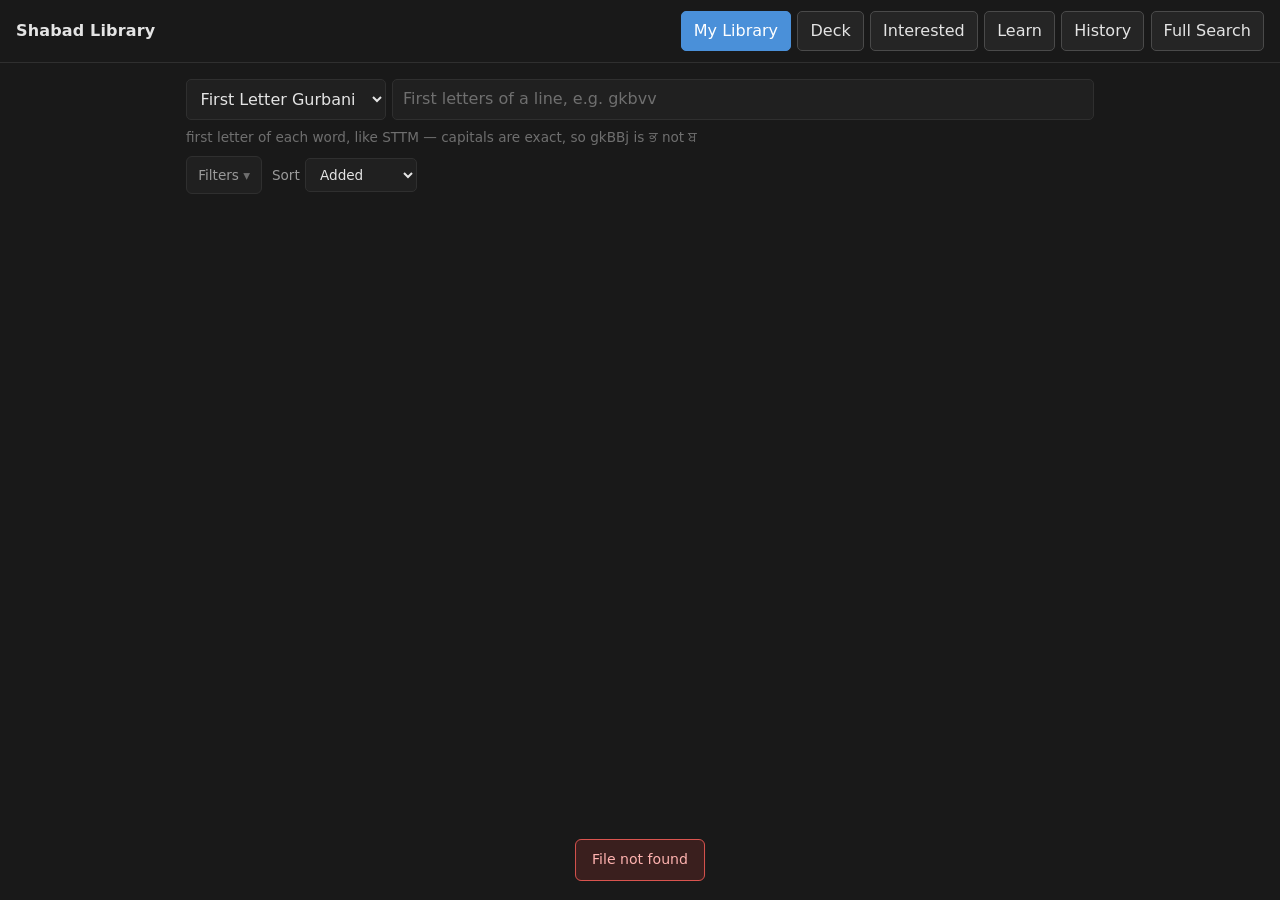
==== static/index.html @ 29b731ce "Initial commit: shabad library, bench tooling, model comparison A personal shabad repertoire manager" ====
<!doctype html>
<html lang="en">
<head>
<meta charset="utf-8">
<meta name="viewport" content="width=device-width, initial-scale=1">
<title>Shabad Library</title>
<link rel="stylesheet" href="/static/style.css">
</head>
<body>

<header>
  <h1>Shabad Library</h1>
  <button id="nav-toggle" class="nav-toggle" aria-label="Menu" aria-expanded="false">&#9776;</button>
  <nav id="nav">
    <button id="nav-list" class="active">My Library</button>
    <button id="nav-deck">Deck</button>
    <button id="nav-saved">Interested <span id="saved-count" class="badge"></span></button>
    <button id="nav-learn">Learn <span id="learn-due" class="badge"></span></button>
    <button id="nav-history">History</button>
    <button id="nav-add">Full Search</button>
  </nav>
</header>

<!-- ============ LIBRARY ============ -->
<section id="view-list">
  <div class="filters">
    <div class="search-row">
      <select id="f-mode" aria-label="search type">
        <option value="firstletter" selected>First Letter Gurbani</option>
        <option value="text">English Translation</option>
      </select>
      <input id="f-q" type="search" placeholder="First letters of a line, e.g. gkbvv">
    </div>
    <span class="muted" id="mode-hint">first letter of each word, like STTM &mdash; capitals are exact, so gkBBj is ਭ not ਬ</span>

    <div class="toolbar">
      <details class="filter-panel" id="lib-filter-wrap">
        <summary>Filters<span id="lib-filter-count" class="fcount"></span></summary>
        <div class="filter-pop">
          <div id="filter-groups"></div>
          <button id="f-clear" class="secondary">Clear all filters</button>
        </div>
      </details>
      <label class="sort-label">Sort
        <select id="f-sort">
          <option value="id">Added</option>
          <option value="line">First letter</option>
          <option value="ang">Ang</option>
          <option value="raag">Raag</option>
          <option value="writer">Writer</option>
          <option value="status">Status</option>
          <option value="rarity">Rarity</option>
        </select>
      </label>
      <span id="count"></span>
    </div>
  </div>
  <div id="list"></div>
</section>

<!-- ============ DETAIL ============ -->
<section id="view-detail" hidden>
  <!-- sticky: stays reachable however far down the shabad you scroll -->
  <div class="detail-bar">
    <button id="back-to-list" class="secondary">&larr; Back</button>
    <div class="detail-actions">
      <button id="d-heart" class="heart" title="Add to Interested">&#9825;</button>
      <button id="d-learn" class="secondary" title="Memorize this shabad">Learn</button>
      <a id="d-sttm" class="linkbtn" target="_blank" rel="noopener"
         title="Open on SikhiToTheMax">STTM &#8599;</a>
      <button id="d-edit">Edit</button>
    </div>
  </div>
  <div id="detail"></div>
</section>

<!-- ============ EDIT DIALOG ============ -->
<dialog id="edit-dialog">
  <div class="dialog-head">
    <h2>My details</h2>
    <button id="e-close" class="secondary" aria-label="Close">&times;</button>
  </div>
  <div id="edit-body"></div>
  <div class="dialog-foot">
    <button id="e-delete" class="danger">Delete shabad</button>
    <span class="spacer"></span>
    <button id="e-cancel" class="secondary">Cancel</button>
    <button id="e-save">Save changes</button>
  </div>
</dialog>

<!-- ============ SWIPE DECK ============ -->
<section id="view-deck" hidden>
  <details class="deck-filters" id="deck-filter-wrap">
    <summary>Filters <span id="deck-filter-count" class="muted"></span></summary>
    <div id="deck-filter-groups"></div>
    <button id="deck-filter-clear" class="secondary">Clear deck filters</button>
  </details>
  <div class="deck-head">
    <span class="muted" id="deck-status"></span>
    <label class="toggle" title="Include shabads already in Interested">
      <input type="checkbox" id="deck-include"> <span>Include Interested</span>
    </label>
    <button id="deck-reshuffle" class="secondary">Reshuffle</button>
  </div>
  <div id="deck"></div>
  <div class="deck-controls">
    <button id="deck-undo" class="secondary undo" title="Undo last swipe (Ctrl+Z)">&#8630;</button>
    <button id="deck-pass" class="swipe-btn pass" title="Pass (left arrow)">&times;</button>
    <button id="deck-open" class="secondary">Open</button>
    <button id="deck-keep" class="swipe-btn keep" title="Interested (right arrow)">&hearts;</button>
  </div>
  <p class="muted deck-hint">Drag a card, use the buttons, or press &larr; / &rarr; &mdash; Ctrl+Z undoes</p>
</section>

<!-- ============ INTERESTED ============ -->
<section id="view-saved" hidden>
  <div class="row" style="justify-content:space-between">
    <h2 id="saved-head">Interested</h2>
    <button id="saved-clear" class="danger">Clear folder</button>
  </div>
  <div id="saved-list"></div>
</section>

<!-- ============ LEARN ============ -->
<section id="view-learn" hidden>
  <div class="learn-head">
    <div>
      <h2 id="learn-title">Memorizing</h2>
      <span class="muted" id="learn-sub"></span>
    </div>
    <button id="learn-start">Start practice</button>
  </div>
  <div id="learn-list"></div>
</section>

<!-- ============ PRACTICE ============ -->
<section id="view-practice" hidden>
  <div class="practice-bar">
    <button id="practice-quit" class="secondary">&larr; Done</button>
    <div class="practice-meta">
      <span id="practice-progress" class="muted"></span>
      <span id="practice-timer" class="muted"></span>
    </div>
  </div>
  <div id="practice"></div>
</section>

<!-- ============ HISTORY ============ -->
<section id="view-history" hidden>
  <div class="row" style="justify-content:space-between">
    <h2 id="history-head">Recently opened</h2>
    <button id="history-clear" class="secondary">Clear history</button>
  </div>
  <div id="history-list"></div>
</section>

<!-- ============ ADD ============ -->
<section id="view-add" hidden>
  <h2>Add a shabad</h2>
  <div class="filters">
    <div class="search-row">
      <select id="s-mode" aria-label="search type">
        <option value="firstletter" selected>First Letter Gurbani</option>
        <option value="fullword">Full Word Gurbani</option>
      </select>
      <input id="s-q" type="search" placeholder="Type first letters, e.g. gkbvv" autocomplete="off">
    </div>
    <div class="row">
      <label>Source
        <select id="s-source">
          <option value="">All</option>
          <option value="G">Sri Guru Granth Sahib Ji</option>
          <option value="D">Dasam Bani</option>
          <option value="B">Bhai Gurdas Ji Vaaran</option>
          <option value="N">Bhai Nand Lal Ji</option>
          <option value="R">Panthic sources</option>
        </select>
      </label>
      <span id="s-count"></span>
    </div>
  </div>
  <div id="results"></div>
  <div id="preview"></div>
</section>

<div id="toast" hidden></div>

<script src="/static/app.js"></script>
</body>
</html>
---- static/style.css ----
/* Dark, Notion-ish. Function over flair -- looks are still a later problem. */

:root {
  --bg:        #191919;
  --surface:   #202020;
  --surface-2: #252525;
  --border:    #2f2f2f;
  --border-hi: #4a4a4a;
  --text:      #e4e4e4;
  --text-dim:  #9a9a9a;
  --text-faint:#6f6f6f;
  --accent:    #4a90d9;
  --danger:    #d9544f;

  /* tag palette, matching the Notion table */
  --gray-bg:   #373737; --gray-fg:   #a5a5a5;
  --green-bg:  #24352c; --green-fg:  #6fbf8a;
  --blue-bg:   #1f3a4d; --blue-fg:   #6cb2e0;
  --orange-bg: #3a2c22; --orange-fg: #d9a06b;
  --dim-bg:    #2a2a2a; --dim-fg:    #6f6f6f;
}

* { box-sizing: border-box; }

body {
  margin: 0; padding: 0 0 4rem;
  font: 16px/1.55 system-ui, -apple-system, "Segoe UI", sans-serif;
  color: var(--text); background: var(--bg);
}

header {
  position: sticky; top: 0; z-index: 10;
  display: flex; flex-wrap: wrap; gap: .5rem;
  align-items: center; justify-content: space-between;
  padding: .7rem 1rem;
  background: var(--bg); border-bottom: 1px solid var(--border);
}
h1 { font-size: 1rem; margin: 0; font-weight: 600; letter-spacing: .01em; }
h2 { font-size: .95rem; margin: 0 0 .5rem; color: var(--text-dim); font-weight: 600; }

nav { display: flex; gap: .4rem; }

/* Nav collapses to a menu rather than wrapping onto a second row, which was
   doubling the header height on a phone and eating the top of every view. */
.nav-toggle {
  display: none; position: relative;
  font-size: 1.15rem; line-height: 1; padding: .35rem .6rem;
}
/* practice waiting, visible without opening the menu */
.nav-toggle.has-due::after {
  content: ""; position: absolute; top: .18rem; right: .18rem;
  width: .5rem; height: .5rem; border-radius: 50%;
  background: var(--accent); border: 1px solid var(--bg);
}

@media (max-width: 700px) {
  header { flex-wrap: nowrap; }
  .nav-toggle { display: block; }
  nav {
    display: none; position: absolute; top: 100%; right: .6rem; z-index: 20;
    flex-direction: column; align-items: stretch; gap: .25rem;
    min-width: 12rem; padding: .4rem;
    border: 1px solid var(--border-hi); border-radius: 8px;
    background: var(--surface-2); box-shadow: 0 8px 24px rgba(0,0,0,.5);
  }
  nav.open { display: flex; }
  nav button { text-align: left; border-color: transparent; background: transparent; }
  nav button.active { background: var(--accent); }
}

button {
  font: inherit; padding: .4rem .75rem; cursor: pointer;
  border: 1px solid var(--border-hi); border-radius: 5px;
  background: var(--surface-2); color: var(--text);
}
button:hover { border-color: #6a6a6a; }
button.active { background: var(--accent); border-color: var(--accent); color: #fff; }
button.secondary { background: transparent; color: var(--text-dim); }
button.danger { background: transparent; border-color: var(--danger); color: var(--danger); }
button.danger:hover { background: var(--danger); color: #fff; }
button:disabled { opacity: .45; cursor: default; }

section { padding: 1rem; max-width: 940px; margin: 0 auto; }

input, select, textarea {
  font: inherit; padding: .45rem .6rem;
  border: 1px solid var(--border); border-radius: 5px;
  background: var(--surface); color: var(--text);
}
input:focus, select:focus, textarea:focus {
  outline: none; border-color: var(--accent);
}
input[type=search] { width: 100%; }
textarea { width: 100%; min-height: 3.5rem; resize: vertical; }
.field select { width: 100%; max-width: 18rem; }
label { color: var(--text-dim); }

.filters { display: flex; flex-direction: column; gap: .55rem; margin-bottom: 1rem; }

/* search type and the box itself read as one control */
.search-row { display: flex; gap: .4rem; align-items: stretch; }
.search-row select { flex: 0 0 auto; width: 12.5rem; }
.search-row input[type=search] { flex: 1 1 auto; min-width: 0; }
@media (max-width: 560px) {
  .search-row { flex-direction: column; }
  .search-row select { width: 100%; }
}
#mode-hint { margin-top: -.15rem; }
.row { display: flex; flex-wrap: wrap; gap: .55rem; align-items: center; }

/* Filters, sort and count on one tidy line instead of chips sprayed across the
   page. The chips only exist while the panel is open. */
.toolbar { position: relative; display: flex; flex-wrap: wrap; gap: .6rem; align-items: center; }
.toolbar .sort-label { display: flex; gap: .35rem; align-items: center; font-size: .85rem; }
.toolbar #count { margin-left: auto; color: var(--text-faint); font-size: .85rem; }

.filter-panel {
  position: relative;
  border: 1px solid var(--border); border-radius: 6px; background: var(--surface);
}
.filter-panel > summary {
  cursor: pointer; list-style: none; user-select: none;
  padding: .45rem .7rem; font-size: .85rem; color: var(--text-dim);
}
.filter-panel > summary::-webkit-details-marker { display: none; }
.filter-panel > summary::after { content: " ▾"; color: var(--text-faint); }
.filter-panel[open] > summary::after { content: " ▴"; }
.filter-panel > summary:hover { color: var(--text); }
.fcount:not(:empty) {
  display: inline-block; min-width: 1.1rem; margin-left: .4rem; padding: 0 .3rem;
  font-size: .7rem; text-align: center; border-radius: 8px;
  background: var(--accent); color: #fff;
}
/* The chips float over the list instead of shoving it down, so opening the
   filters doesn't move every card you were looking at. */
.filter-pop {
  position: absolute; top: calc(100% + .35rem); left: 0; z-index: 15;
  display: flex; flex-direction: column; gap: .7rem;
  min-width: min(28rem, calc(100vw - 2rem)); padding: .8rem;
  border: 1px solid var(--border-hi); border-radius: 8px;
  background: var(--surface-2); box-shadow: 0 10px 28px rgba(0,0,0,.5);
}
.filter-pop #filter-groups { display: flex; flex-direction: column; gap: .5rem; }
.filter-pop #f-clear { align-self: flex-start; }

/* filter chips */
.chips { display: flex; flex-wrap: wrap; gap: .3rem; align-items: center; }
.chips b {
  font-weight: 500; font-size: .72rem; min-width: 3.4rem;
  color: var(--text-faint); text-transform: uppercase; letter-spacing: .04em;
}
.chip {
  padding: .18rem .6rem; font-size: .8rem; cursor: pointer;
  border: 1px solid var(--border); border-radius: 4px;
  background: var(--surface); color: var(--text-dim);
}
.chip:hover { border-color: var(--border-hi); color: var(--text); }
.chip.on { background: var(--accent); border-color: var(--accent); color: #fff; }

/* coloured value tags, like the Notion table */
.tag {
  display: inline-block; padding: .1rem .45rem; margin: 0 .15rem .15rem 0;
  font-size: .78rem; border-radius: 3px; white-space: nowrap;
}
.t-gray   { background: var(--gray-bg);   color: var(--gray-fg); }
.t-green  { background: var(--green-bg);  color: var(--green-fg); }
.t-blue   { background: var(--blue-bg);   color: var(--blue-fg); }
.t-orange { background: var(--orange-bg); color: var(--orange-fg); }
.t-dim    { background: var(--dim-bg);    color: var(--dim-fg); font-style: italic; }

/* list -- two columns on a wide screen so cards stay short, stacked on a phone */
.card {
  display: flex; gap: 1rem; align-items: flex-start;
  padding: .55rem .8rem; margin-bottom: .4rem; cursor: pointer;
  border: 1px solid var(--border); border-radius: 7px; background: var(--surface);
}
.card:hover { border-color: var(--border-hi); background: var(--surface-2); }
.card-main { flex: 1 1 auto; min-width: 0; }        /* min-width:0 lets long lines wrap */

/* Sized from the real data: tag rows are p95 367px, meta p95 297px. At 24rem
   only ~3% of tag rows wrap, versus 19% at 20rem. The card is as tall as its
   tallest column, so a side column that wraps is what makes cards grow. */
.card-side { flex: 0 0 auto; width: 24rem; text-align: right; }

.gurmukhi { font-size: 1.15rem; line-height: 1.6; color: var(--text); }
.card .en { font-size: .84rem; color: var(--text-dim); line-height: 1.35; }
.card .en:empty { display: none; }

/* Every card exactly the same height: one line each, cut with an ellipsis
   rather than wrapping. A wrapped line would make that one card twice as tall
   and break the rhythm of the list. Full text is a click away in the detail
   view, which never truncates. */
.card .gurmukhi,
.card .en,
.card .in-shabad-line {
  white-space: nowrap; overflow: hidden; text-overflow: ellipsis;
}
.meta { font-size: .75rem; color: var(--text-faint); }
.meta span { margin-left: .5rem; white-space: nowrap; }
.card-side .meta { margin-top: .25rem; }
.card-side .tag { margin: 0 0 .15rem .22rem; }
.tags-row { margin-top: .35rem; }

/* Below the point where two columns still fit, go back to one. 24rem of side
   plus a readable Gurmukhi line needs roughly 860px. */
@media (max-width: 860px) {
  .card { display: block; }
  .card-side { width: auto; text-align: left; margin-top: .4rem; }
  .card-side .tag { margin: 0 .22rem .15rem 0; }
  .meta span { margin: 0 .5rem 0 0; }
}

@media (max-width: 780px) {
  /* stats are noise on a phone -- the line, its meaning and the tags are what matter */
  .card-side .meta { display: none; }
}

/* the shabad a matched line belongs to */
.in-shabad {
  margin-top: .5rem; padding-left: .65rem;
  border-left: 2px solid var(--border-hi);
  color: var(--text-dim); font-size: .95rem;
}
.in-shabad .no {
  display: block; font-size: .7rem; color: var(--text-faint);
  text-transform: uppercase; letter-spacing: .04em;
}

/* search highlight -- the point is seeing the hit at a glance */
mark {
  background: #4a3620; color: #ffce7a;
  padding: 0 .12em; border-radius: 2px;
}

/* ---------- detail ---------- */

/* sticky so Back stays reachable however far down a 63-line shabad you scroll */
.detail-bar {
  position: sticky; top: var(--header-h, 3.4rem); z-index: 9;
  display: flex; gap: .5rem; align-items: center; justify-content: space-between;
  margin: -1rem -1rem .8rem; padding: .55rem 1rem;
  background: var(--bg); border-bottom: 1px solid var(--border);
}
/* One row of controls that read as a set: same height, same radius, same gap.
   Previously the heart was a bare glyph and the index badge sat between the
   buttons, so nothing lined up and status looked like a broken button. */
.detail-actions { display: flex; gap: .4rem; align-items: center; }
.detail-bar button,
.detail-bar .linkbtn {
  display: inline-flex; align-items: center; justify-content: center;
  height: 2.25rem; padding: 0 .8rem; font-size: .88rem;
  border-radius: 6px; white-space: nowrap;
}
.linkbtn {
  text-decoration: none;
  border: 1px solid var(--border-hi); background: var(--surface-2); color: var(--text-dim);
}
.linkbtn:hover { color: var(--text); border-color: #6a6a6a; }
.linkbtn[hidden] { display: none; }

/* the heart matches the other controls instead of floating as a bare glyph */
.detail-bar .heart {
  width: 2.25rem; padding: 0; font-size: 1.15rem;
  border-color: var(--border-hi); background: var(--surface-2);
}
.detail-bar .heart.on { color: var(--green-fg); border-color: var(--green-fg); }
#d-edit { border-color: var(--accent); background: var(--accent); color: #fff; }
#d-edit:hover { background: #5a9de3; border-color: #5a9de3; }

@media (max-width: 560px) {
  .detail-bar { padding: .5rem .7rem; margin: -1rem -1rem .8rem; }
  .detail-actions { gap: .3rem; }
  .detail-bar button, .detail-bar .linkbtn { height: 2.1rem; padding: 0 .55rem; font-size: .82rem; }
  .detail-bar .heart { width: 2.1rem; }
  #back-to-list { font-size: 0; padding: 0 .6rem; }        /* arrow only */
  #back-to-list::before { content: "←"; font-size: 1rem; }
}

.hero-notes {
  margin-top: .6rem; padding: .5rem .7rem;
  border-left: 2px solid var(--border-hi); border-radius: 4px;
  background: var(--surface-2); color: var(--text-dim); font-size: .9rem;
  white-space: pre-wrap;
}
.all-lines { margin-top: 1rem; }

/* ---------- edit dialog ---------- */

#edit-dialog {
  width: min(46rem, calc(100vw - 2rem)); max-height: 85vh; padding: 0;
  border: 1px solid var(--border-hi); border-radius: 12px;
  background: var(--surface); color: var(--text);
  box-shadow: 0 18px 50px rgba(0,0,0,.6);
}
#edit-dialog::backdrop { background: rgba(0,0,0,.62); backdrop-filter: blur(2px); }
.dialog-head {
  position: sticky; top: 0;
  display: flex; align-items: center; justify-content: space-between;
  padding: .8rem 1rem; background: var(--surface);
  border-bottom: 1px solid var(--border);
}
.dialog-head h2 { margin: 0; }
#edit-body { padding: 1rem; overflow-y: auto; max-height: calc(85vh - 8rem); }
.dialog-foot {
  position: sticky; bottom: 0;
  display: flex; flex-wrap: wrap; gap: .6rem; align-items: center;
  padding: .8rem 1rem; background: var(--surface);
  border-top: 1px solid var(--border);
}
.dialog-foot .spacer { flex: 1 1 auto; }

.line { padding: .65rem 0; border-bottom: 1px solid var(--border); }
.line.mine {
  background: #1e2a33; border-left: 3px solid var(--accent);
  padding-left: .65rem; border-radius: 4px;
}
.line .en { font-size: .87rem; color: var(--text-dim); }
.line .pa { font-size: .87rem; color: var(--text-faint); }
.line .no {
  font-size: .7rem; color: var(--text-faint);
  text-transform: uppercase; letter-spacing: .04em;
}

/* the line this shabad is known by, given the room it deserves */
.hero {
  padding: .9rem 1rem; margin-bottom: .4rem;
  border: 1px solid var(--border); border-radius: 8px; background: var(--surface);
}
.gurmukhi.big { font-size: 1.85rem; line-height: 1.55; }
.hero-en { font-size: 1rem; color: var(--text-dim); margin-top: .3rem; }
.hero-pa { font-size: .92rem; color: var(--text-faint); margin-top: .2rem; }
.hero .tags-row { margin-top: .7rem; }
.hero .meta { margin-top: .45rem; }
.hero .meta span { margin: 0 .7rem 0 0; }

/* two columns on a wide screen -- the form was one narrow stack in a wide page */
.form-grid {
  display: grid; gap: 0 1.4rem;
  grid-template-columns: repeat(2, minmax(0, 1fr));
  align-items: start;
}
.form-grid .wide { grid-column: 1 / -1; }
@media (max-width: 720px) {
  .form-grid { grid-template-columns: 1fr; }
}

.field { margin-bottom: .8rem; }
/* direct child only -- otherwise this also uppercases the chip labels inside,
   which turned "Not chosen" into "NOT CHOSEN" */
.field > label {
  display: block; font-size: .72rem; font-weight: 500; margin-bottom: .25rem;
  color: var(--text-faint); text-transform: uppercase; letter-spacing: .04em;
}

/* collapsed by default -- the lines are reference, not the main event */
.lines-toggle { margin-top: 1.4rem; border-top: 1px solid var(--border); }
.lines-toggle > summary {
  cursor: pointer; padding: .7rem 0; list-style: none;
  font-size: .85rem; color: var(--text-dim); user-select: none;
}
.lines-toggle > summary::-webkit-details-marker { display: none; }
.lines-toggle > summary::before { content: "▸ "; color: var(--text-faint); }
.lines-toggle[open] > summary::before { content: "▾ "; }
.lines-toggle > summary:hover { color: var(--text); }

/* destructive action kept away from Save */
.danger-zone {
  display: flex; flex-wrap: wrap; gap: .6rem; align-items: center;
  margin-top: 1.6rem; padding-top: .9rem; border-top: 1px solid var(--border);
}
.danger-zone .muted { flex: 1 1 14rem; }

.result {
  padding: .65rem; margin-bottom: .4rem; cursor: pointer;
  border: 1px solid var(--border); border-radius: 6px; background: var(--surface);
}
.result:hover { border-color: var(--border-hi); background: var(--surface-2); }
.result.have { opacity: .5; }

#toast {
  position: fixed; left: 50%; bottom: 1.2rem; transform: translateX(-50%);
  padding: .55rem 1rem; border-radius: 6px; z-index: 50;
  background: #2f2f2f; color: var(--text); font-size: .88rem;
  border: 1px solid var(--border-hi);
}
#toast.error { background: #3a1f1e; border-color: var(--danger); color: #ffb3b0; }

/* ---------- swipe deck ---------- */

.deck-filters {
  flex: 0 0 auto;
  margin-bottom: .8rem; padding: .55rem .8rem;
  border: 1px solid var(--border); border-radius: 7px; background: var(--surface);
}
.deck-filters > summary {
  cursor: pointer; list-style: none; user-select: none;
  font-size: .85rem; color: var(--text-dim);
}
.deck-filters > summary::-webkit-details-marker { display: none; }
.deck-filters > summary::before { content: "▸ "; color: var(--text-faint); }
.deck-filters[open] > summary::before { content: "▾ "; }
.deck-filters > summary:hover { color: var(--text); }
.deck-filters #deck-filter-groups {
  display: flex; flex-direction: column; gap: .5rem; margin: .7rem 0;
}

.deck-head {
  flex: 0 0 auto;
  display: flex; gap: .8rem; align-items: center; justify-content: space-between;
  margin-bottom: .6rem;
}
.deck-head #deck-status { margin-right: auto; }

.toggle {
  display: inline-flex; align-items: center; gap: .35rem;
  font-size: .82rem; color: var(--text-dim); cursor: pointer; user-select: none;
}
.toggle input { accent-color: var(--accent); margin: 0; }
@media (max-width: 560px) { .toggle span { display: none; } }

/* Fixed height so the controls below don't jump as cards of different lengths
   come up. The stack is absolutely positioned inside it. */
/* The deck fills the window: no page scrolling, the card takes what's left over
   after the filters and the buttons. --header-h is measured in JS rather than
   hardcoded, because the nav wraps to a second row on a narrow screen and any
   fixed guess would be wrong on one of the two. */
body.deck-view { padding-bottom: 0; overflow: hidden; }

#view-deck:not([hidden]) {
  display: flex; flex-direction: column;
  height: calc(100vh - var(--header-h, 3.6rem));
  height: calc(100dvh - var(--header-h, 3.6rem));   /* dvh: mobile url bar */
  padding-bottom: .7rem;
}

#deck { position: relative; flex: 1 1 auto; min-height: 11rem; }

.swipe-card {
  position: absolute; inset: 0;
  display: flex; flex-direction: column;
  padding: 1rem 1.1rem .8rem; overflow: hidden;
  border: 1px solid var(--border); border-radius: 12px;
  background: var(--surface);
  box-shadow: 0 6px 22px rgba(0,0,0,.35);
  cursor: grab; user-select: none;
  /* pan-y hands vertical scrolling to the browser and keeps horizontal for us */
  touch-action: pan-y;
  /* each card behind the top one sits slightly lower and narrower */
  transform: translateY(calc(var(--depth, 0) * 10px)) scale(calc(1 - var(--depth, 0) * .035));
  transition: transform .17s ease, opacity .17s ease;
}

/* the shabad itself: the only part that scrolls, so the card stays one height
   no matter whether the shabad is 4 lines or 40 */
.card-lines {
  position: relative;                /* .dline offsetTop is measured against this */
  flex: 1 1 auto; min-height: 0; overflow-y: auto; overscroll-behavior: contain;
  padding-right: .4rem;
}
.card-lines::-webkit-scrollbar { width: 6px; }
.card-lines::-webkit-scrollbar-thumb { background: var(--border-hi); border-radius: 3px; }

.dline { padding: .5rem 0; border-bottom: 1px solid var(--border); }
.dline:last-child { border-bottom: none; }
.dline .gurmukhi { font-size: 1.2rem; line-height: 1.65; }
.dline .en { font-size: .84rem; color: var(--text-dim); line-height: 1.4; margin-top: .1rem; }

/* the line I know the shabad by */
.dline.mine {
  background: #1e2a33; border-left: 3px solid var(--accent);
  padding-left: .6rem; border-radius: 4px;
}
.dline.mine .gurmukhi { font-size: 1.35rem; }
.dline.mine .en { color: var(--text); }

.card-foot {
  flex: 0 0 auto; padding-top: .6rem; margin-top: .5rem;
  border-top: 1px solid var(--border);
}
.swipe-card[data-i="0"] { --depth: 0; }
.swipe-card[data-i="1"] { --depth: 1; opacity: .75; }
.swipe-card[data-i="2"] { --depth: 2; opacity: .45; }

/* no transition while a finger is on it, or the card lags behind the pointer */
.swipe-card.dragging { transition: none; cursor: grabbing; }
.swipe-card.gone { opacity: 0; }

.swipe-card .tags-row { margin-bottom: .25rem; }

/* Verdict stamps. --lean runs -1 .. 1 as the card is dragged, so the label
   fades in exactly as far as the card has travelled -- you can see what a
   release would do before you let go. */
.swipe-badge {
  position: absolute; top: 1rem; padding: .2rem .6rem;
  font-size: .8rem; font-weight: 600; letter-spacing: .06em; text-transform: uppercase;
  border: 2px solid currentColor; border-radius: 5px; opacity: 0; pointer-events: none;
}
.swipe-badge.keep { right: 1rem; color: var(--green-fg); transform: rotate(12deg);
                    opacity: max(0, var(--lean, 0)); }
.swipe-badge.pass { left: 1rem;  color: var(--danger);   transform: rotate(-12deg);
                    opacity: max(0, calc(var(--lean, 0) * -1)); }

.deck-empty {
  display: flex; flex-direction: column; justify-content: center; align-items: center;
  height: 100%; gap: .3rem; text-align: center; padding: 1.5rem;
  border: 1px dashed var(--border); border-radius: 12px;
}

.deck-controls {
  flex: 0 0 auto;
  display: flex; gap: 1rem; align-items: center; justify-content: center;
  margin-top: .9rem;
}
.swipe-btn {
  width: 3.4rem; height: 3.4rem; border-radius: 50%;
  font-size: 1.5rem; line-height: 1; padding: 0;
}
.swipe-btn.pass { color: var(--danger); border-color: var(--danger); }
.swipe-btn.keep { color: var(--green-fg); border-color: var(--green-fg); }
.swipe-btn.pass:hover:not(:disabled) { background: var(--danger); color: #fff; }
.swipe-btn.keep:hover:not(:disabled) { background: var(--green-bg); }

/* deliberately quieter than pass/keep -- a correction, not a main action */
.undo {
  width: 2.5rem; height: 2.5rem; border-radius: 50%;
  padding: 0; font-size: 1.15rem; line-height: 1;
}
.deck-hint { flex: 0 0 auto; text-align: center; margin: .6rem 0 0; }

@media (max-width: 560px) {
  .deck-hint { display: none; }        /* no arrow keys on a phone */
  .deck-filters { margin-bottom: .5rem; }
  .deck-head { margin-bottom: .4rem; }
}

/* count on the Interested nav button */
.badge {
  display: inline-block; min-width: 1.15rem; padding: 0 .3rem; margin-left: .2rem;
  font-size: .72rem; text-align: center; border-radius: 9px;
  background: var(--accent); color: #fff;
}
.badge:empty { display: none; }

.unsave { padding: .05rem .4rem; margin-left: .5rem; line-height: 1; }

/* when a shabad was opened -- the only thing that makes the history a history */
.meta .when { color: var(--text-dim); }

.card-btns { flex: 0 0 auto; display: flex; align-self: center; gap: .1rem; }
.unlog {
  padding: .2rem .45rem; font-size: 1rem; line-height: 1;
  background: transparent; border-color: transparent; color: var(--text-faint);
}
.unlog:hover { border-color: var(--danger); color: var(--danger); }
@media (max-width: 780px) {
  /* stats hide on a phone, but the timestamp is the point of this list */
  #history-list .card-side .meta { display: block; }
  #history-list .card-side .meta span:not(.when) { display: none; }
}

/* add to Interested straight from the library list */
.heart {
  flex: 0 0 auto; align-self: center;
  padding: .2rem .45rem; font-size: 1.1rem; line-height: 1;
  background: transparent; border-color: transparent; color: var(--text-faint);
}
.heart:hover { border-color: var(--border-hi); color: var(--green-fg); }
.heart.on { color: var(--green-fg); }
@media (max-width: 860px) {
  /* The card is one column on a phone, so pin its buttons to the top right.
     Scoped to `.card >` deliberately: unscoped, this also absolutely positioned
     the detail bar's heart, which then sat on top of the Edit button. */
  .card { position: relative; }
  .card > .heart { position: absolute; top: .4rem; right: .4rem; }
  .card-main { padding-right: 2.2rem; }
  /* in history they're a pair, so keep them together instead of stacking */
  .card > .card-btns { position: absolute; top: .4rem; right: .4rem; }
  .card-btns .heart { position: static; }
  #history-list .card-main { padding-right: 4.2rem; }
}

/* ---------- memorization ---------- */

.learn-head {
  display: flex; gap: 1rem; align-items: flex-start; justify-content: space-between;
  margin-bottom: 1rem;
}
.learn-head h2 { margin: 0 0 .15rem; }

.learn-card.due { border-color: var(--accent); }
.due-flag { color: var(--accent); }

/* how far through the scaffold this shabad's lines are, on average */
.bar {
  height: 4px; margin-top: .5rem; border-radius: 2px;
  background: var(--surface-2); overflow: hidden;
}
.bar span { display: block; height: 100%; background: var(--accent); }

#d-learn.on { border-color: var(--green-fg); color: var(--green-fg); }

/* AI summary + embedding status, shown with the other facts about the shabad.
   Counts stay in the tooltip so this reads at a glance. */
.idx {
  display: inline-flex; align-items: center; gap: .35rem;
  margin-left: .5rem; padding: .1rem .45rem;
  font-size: .72rem; border-radius: 3px; white-space: nowrap; cursor: default;
}
.idx::before {
  content: ""; width: .45rem; height: .45rem; border-radius: 50%;
  background: currentColor; flex: 0 0 auto;
}
.idx.none { background: #3a1f1e; color: #e0736e; }
.idx.part { background: var(--orange-bg); color: var(--orange-fg); }
.idx.done { background: var(--green-bg); color: var(--green-fg); }

.practice-bar {
  position: sticky; top: var(--header-h, 3.4rem); z-index: 9;
  display: flex; gap: .5rem; align-items: center; justify-content: space-between;
  margin: -1rem -1rem 1rem; padding: .55rem 1rem;
  background: var(--bg); border-bottom: 1px solid var(--border);
}
.practice-meta { display: flex; gap: .9rem; align-items: center; }
#practice-timer { font-variant-numeric: tabular-nums; }

.drill {
  padding: 1.4rem 1.2rem;
  border: 1px solid var(--border); border-radius: 12px; background: var(--surface);
}
.drill-tag {
  font-size: .72rem; text-transform: uppercase; letter-spacing: .05em;
  color: var(--text-faint); margin-bottom: .6rem;
}
.drill .gurmukhi.big { margin: .3rem 0; }
.drill-en { margin-top: .5rem; color: var(--text-dim); font-size: 1rem; }
.drill-teeka { margin-top: .4rem; color: var(--text-faint); font-size: .92rem; }
.drill-note { margin: 1rem 0 0; }
.drill-actions { display: flex; flex-wrap: wrap; gap: .6rem; margin-top: 1.2rem; }
.drill input { width: 100%; margin-top: 1rem; font-size: 1.1rem; letter-spacing: .06em; }

/* answers are full sentences, so stack them rather than sitting them in a row */
.options { display: flex; flex-direction: column; gap: .5rem; margin-top: 1.2rem; }
.option {
  text-align: left; padding: .6rem .8rem; line-height: 1.4;
  white-space: normal; background: var(--surface-2);
}
.option:disabled { opacity: 1; }            /* keep the right answer readable */
.option.right { border-color: var(--green-fg); background: var(--green-bg); color: var(--green-fg); }
.option.wrong { border-color: var(--danger); background: #3a1f1e; color: #ffb3b0; }

.verdict { margin: 1rem 0 .6rem; font-size: .9rem; }
.verdict.right { color: var(--green-fg); }
.verdict.wrong { color: #ffb3b0; }

.muted { color: var(--text-faint); font-size: .85rem; }
code {
  background: var(--surface-2); padding: .05rem .3rem;
  border-radius: 3px; font-size: .9em; color: var(--text-dim);
}
a { color: var(--accent); }
::placeholder { color: var(--text-faint); }
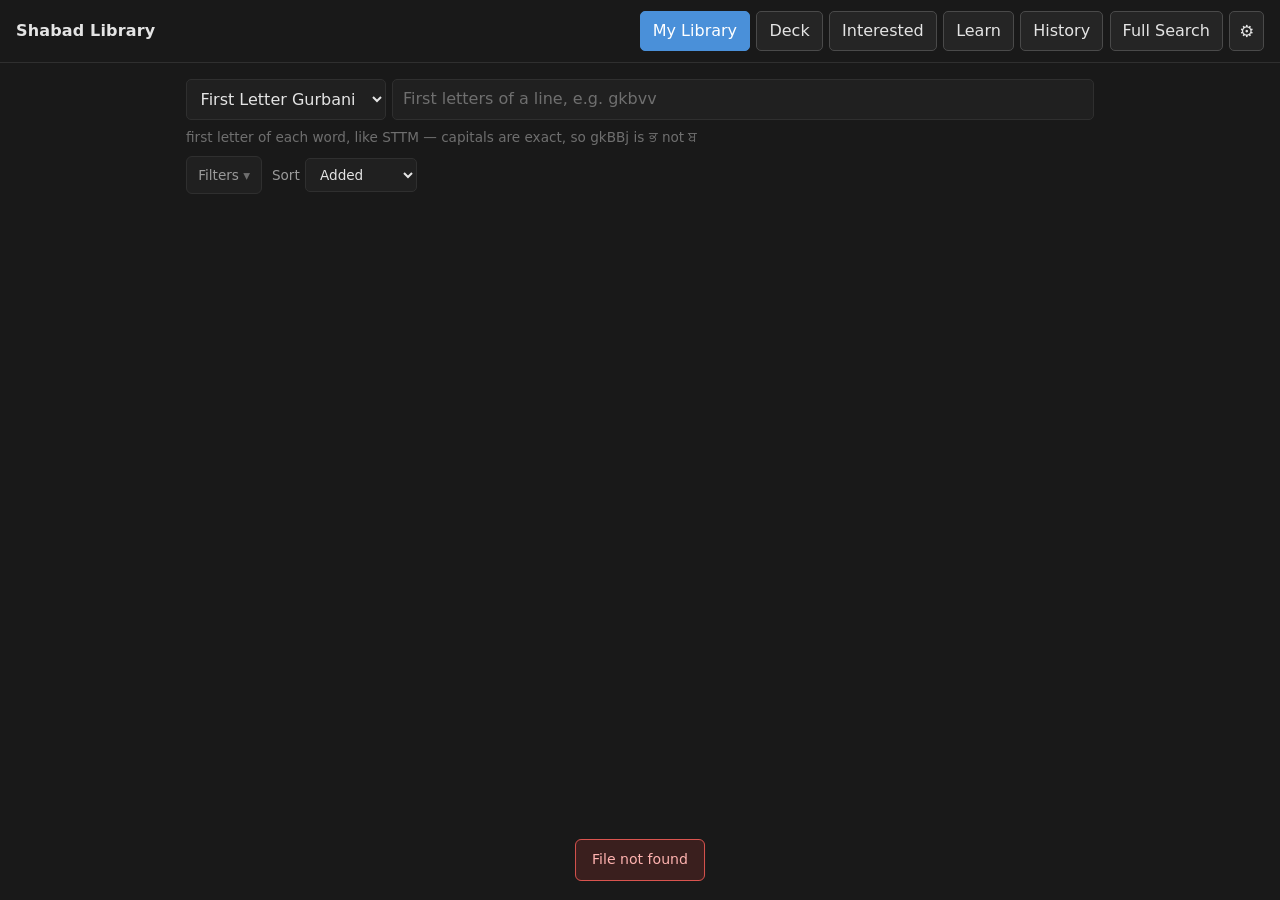
==== commit bf27a11b: "Similarity search, per-model indexing, and the model comparison The derived layer (CLAUDE.md §5) is " ====
--- a/static/index.html
+++ b/static/index.html
@@ -18,6 +18,9 @@
     <button id="nav-learn">Learn <span id="learn-due" class="badge"></span></button>
     <button id="nav-history">History</button>
     <button id="nav-add">Full Search</button>
+    <!-- Settings is a gear, not another word: six labels already fill the bar,
+         and this is somewhere you go rarely rather than a place you work. -->
+    <button id="nav-settings" class="gear" title="Settings" aria-label="Settings">&#9881;</button>
   </nav>
 </header>
 
@@ -184,8 +187,77 @@
   <div id="preview"></div>
 </section>
 
+<!-- ============ SIMILAR ============ -->
+<!-- Reached by tapping a line inside a shabad, never from the nav: it is a
+     question about one tuk, so it has no meaning without one. -->
+<section id="view-similar" hidden>
+  <div class="detail-bar">
+    <button id="sim-back" class="secondary">&larr; Back</button>
+    <div class="detail-actions">
+      <label class="toggle" title="Hide which model suggested what until you have judged">
+        <input type="checkbox" id="sim-blind" checked> <span>Blind</span>
+      </label>
+      <button id="sim-open" class="secondary">Open shabad</button>
+    </div>
+  </div>
+  <div id="similar"></div>
+</section>
+
+<!-- ============ SETTINGS ============ -->
+<section id="view-settings" hidden>
+  <h2>Settings</h2>
+
+  <div class="panel">
+    <h3>Indexing</h3>
+    <label class="set-row">
+      <input type="checkbox" id="set-auto-index">
+      <div>
+        <b>Index new shabads automatically</b>
+        <div class="muted">When you add a shabad, a background pass summarises and
+          embeds its lines so it becomes searchable without waiting for you to run
+          anything. Roughly a cent per shabad, spent on your OpenRouter balance.
+          Only one pass ever runs at a time.</div>
+      </div>
+    </label>
+  </div>
+
+  <div class="panel">
+    <h3>Summariser models</h3>
+    <p class="muted">Switching one off stops it contributing results. Nothing is
+      deleted &mdash; its summaries and every vote you have cast survive, so
+      turning it back on costs nothing.</p>
+    <div id="set-models"></div>
+  </div>
+
+  <div class="panel">
+    <h3>Model scores</h3>
+    <p class="muted">From your thumbs. Credit is discounted by rank &mdash; a
+      result offered at #2 counts about 2.7&times; one at #19. <b>Unique</b>
+      counts only lines no other enabled model offered; a line everything
+      returned separates nobody.</p>
+    <div id="set-scores"></div>
+  </div>
+</section>
+
+<!-- ============ INDEXING DIALOG ============ -->
+<dialog id="index-dialog">
+  <div class="dialog-head">
+    <h2>Indexing</h2>
+    <button id="ix-close" class="secondary" aria-label="Close">&times;</button>
+  </div>
+  <div id="index-body"></div>
+  <div class="dialog-foot">
+    <span class="spacer"></span>
+    <button id="ix-done" class="secondary">Close</button>
+  </div>
+</dialog>
+
 <div id="toast" hidden></div>
 
 <script src="/static/app.js"></script>
+<!-- Loaded after app.js: these share its helpers ($, api, esc, go) rather than
+     growing a 1,500-line file further. No build step, so plain tags in order. -->
+<script src="/static/similar.js"></script>
+<script src="/static/settings.js"></script>
 </body>
 </html>
--- a/static/style.css
+++ b/static/style.css
@@ -310,10 +310,19 @@
 .dialog-foot .spacer { flex: 1 1 auto; }
 
 .line { padding: .65rem 0; border-bottom: 1px solid var(--border); }
+/* blue: the line this shabad is filed under, the reason it is in the library */
 .line.mine {
   background: #1e2a33; border-left: 3px solid var(--accent);
   padding-left: .65rem; border-radius: 4px;
 }
+/* amber: the line you arrived for from Similar. Distinct from blue on purpose
+   -- they answer different questions and are frequently not the same line. */
+.line.came-for {
+  background: #332b18; border-left: 3px solid #d9a441;
+  padding-left: .65rem; border-radius: 4px;
+}
+/* both at once: keep the amber fill, mark the edge with both colours */
+.line.came-for.mine { border-left-color: #d9a441; box-shadow: inset 3px 0 0 var(--accent); }
 .line .en { font-size: .87rem; color: var(--text-dim); }
 .line .pa { font-size: .87rem; color: var(--text-faint); }
 .line .no {
@@ -604,15 +613,191 @@
 .idx {
   display: inline-flex; align-items: center; gap: .35rem;
   margin-left: .5rem; padding: .1rem .45rem;
-  font-size: .72rem; border-radius: 3px; white-space: nowrap; cursor: default;
+  font: inherit; font-size: .72rem;
+  border: 1px solid transparent; border-radius: 3px;
+  white-space: nowrap; cursor: pointer;
 }
 .idx::before {
   content: ""; width: .45rem; height: .45rem; border-radius: 50%;
   background: currentColor; flex: 0 0 auto;
 }
+.idx:hover, .idx:focus-visible { border-color: currentColor; }
 .idx.none { background: #3a1f1e; color: #e0736e; }
 .idx.part { background: var(--orange-bg); color: var(--orange-fg); }
 .idx.done { background: var(--green-bg); color: var(--green-fg); }
+/* a fourth state, distinct from amber: work is happening this second */
+.idx.running { background: var(--blue-bg); color: var(--blue-fg); }
+.idx.running::before { animation: ix-pulse 1.1s ease-in-out infinite; }
+@keyframes ix-pulse { 0%, 100% { opacity: 1; } 50% { opacity: .25; } }
+@media (prefers-reduced-motion: reduce) {
+  .idx.running::before { animation: none; }
+}
+
+.ix-live {
+  padding: .7rem .8rem; margin-bottom: .9rem;
+  border: 1px solid var(--blue-fg); border-radius: 8px; background: var(--blue-bg);
+}
+.ix-job { margin-top: .5rem; }
+.row-between { display: flex; justify-content: space-between; gap: .6rem; }
+.ix-bar {
+  height: .35rem; margin-top: .3rem; border-radius: 3px;
+  background: rgba(255,255,255,.12); overflow: hidden;
+}
+.ix-bar span {
+  display: block; height: 100%; background: var(--blue-fg);
+  transition: width .4s ease;
+}
+
+/* ---------- indexing dialog ---------- */
+
+#index-dialog {
+  width: min(30rem, calc(100vw - 2rem)); padding: 0;
+  border: 1px solid var(--border-hi); border-radius: 12px;
+  background: var(--surface); color: var(--text);
+  box-shadow: 0 18px 50px rgba(0,0,0,.6);
+}
+#index-dialog::backdrop { background: rgba(0,0,0,.62); backdrop-filter: blur(2px); }
+#index-body { padding: 1rem; }
+.ix-list { margin-top: .8rem; }
+.ix-row {
+  display: flex; align-items: center; gap: .6rem;
+  padding: .55rem 0; border-bottom: 1px solid var(--border);
+}
+.ix-row:last-child { border-bottom: 0; }
+.ix-row.off { opacity: .5; }
+.ix-name { flex: 1 1 auto; min-width: 0; }
+.ix-nums { font-size: .8rem; white-space: nowrap; }
+.ix-row .dot {
+  width: .6rem; height: .6rem; border-radius: 50%; flex: 0 0 auto;
+}
+.dot.none { background: #e0736e; }
+.dot.part { background: var(--orange-fg); }
+.dot.done { background: var(--green-fg); }
+
+/* ---------- similar ---------- */
+
+/* The whole tuk is the target -- no button, because a row of them down the
+   side of a shabad is visual noise in the one place that should be quiet.
+   Padding is on the row so the hover tint reads as "this block is the thing
+   you are about to press". */
+.line.tappable {
+  padding: .65rem .7rem; border-radius: 6px;
+  cursor: pointer; transition: background .12s ease;
+}
+.line.tappable:hover { background: var(--surface); }
+.line.tappable:focus-visible { outline: 2px solid var(--accent); outline-offset: -2px; }
+.line.tappable::after {
+  content: "similar →"; float: right; margin-left: .6rem;
+  font-size: .68rem; color: var(--text-faint); opacity: 0;
+  transition: opacity .12s ease;
+}
+.line.tappable:hover::after { opacity: 1; }
+@media (hover: none) {                 /* on a touch screen there is no hover */
+  .line.tappable::after { opacity: .55; }
+}
+
+.sim-query {
+  padding: .9rem 1rem; margin-bottom: 1rem;
+  border: 1px solid var(--border); border-left: 3px solid var(--accent);
+  border-radius: 8px; background: var(--surface);
+}
+.sim-query .gurmukhi { font-size: 1.45rem; line-height: 1.65; }
+.sim-query .en { font-size: .95rem; color: var(--text-dim); margin-top: .35rem; }
+.sim-query .pa { font-size: .88rem; color: var(--text-faint); margin-top: .25rem; }
+.sim-query .meta { margin-top: .6rem; }
+.sim-query .meta span { margin: 0 .7rem 0 0; }
+.sim-label {
+  font-size: .7rem; text-transform: uppercase; letter-spacing: .06em;
+  color: var(--text-faint); margin-bottom: .45rem;
+}
+
+.sim-result {
+  padding: .85rem 1rem; margin-bottom: .6rem;
+  border: 1px solid var(--border); border-radius: 8px; background: var(--surface);
+}
+.sim-result.tappable { cursor: pointer; transition: border-color .12s ease; }
+.sim-result.tappable:hover { border-color: var(--border-hi); background: var(--surface-2); }
+.sim-result.tappable:focus-visible { outline: 2px solid var(--accent); outline-offset: 2px; }
+/* which shabad this line belongs to -- the same line the library list shows */
+.sim-from {
+  display: flex; align-items: baseline; gap: .45rem; flex-wrap: wrap;
+  margin-top: .6rem; font-size: .8rem;
+}
+.gur-sm { font-size: .95rem; color: var(--text-dim); }
+.sim-len { margin-left: auto; white-space: nowrap; }
+.tag-src {
+  padding: .05rem .4rem; border-radius: 3px; font-size: .72rem;
+  background: var(--blue-bg); color: var(--blue-fg);
+}
+/* Floated so the Gurmukhi keeps the full width and the number sits out of the
+   way. §7: always shown next to the actual tuk, never used to merge results
+   away -- whether two lines truly connect is a judgement, not a threshold. */
+.sim-score {
+  float: right; margin: .1rem 0 .3rem .7rem;
+  padding: .1rem .4rem; border-radius: 4px;
+  font-family: ui-monospace, "SF Mono", Menlo, monospace; font-size: .72rem;
+  color: var(--text-dim); background: var(--surface-2);
+}
+.sim-result .gurmukhi { font-size: 1.15rem; line-height: 1.6; }
+.sim-result .en { font-size: .87rem; color: var(--text-dim); margin-top: .3rem; }
+.sim-result .pa { font-size: .85rem; color: var(--text-faint); margin-top: .2rem; }
+/* a judged card stays visibly judged, so a long list shows what is left to do */
+.sim-result.voted-up   { border-left: 3px solid var(--green-fg); }
+.sim-result.voted-down { border-left: 3px solid var(--danger); opacity: .6; }
+.sim-foot {
+  display: flex; align-items: center; gap: .5rem;
+  margin-top: .7rem; padding-top: .6rem; flex-wrap: wrap;
+  border-top: 1px solid var(--border);
+}
+.vote {
+  padding: .15rem .6rem; font-size: .95rem; line-height: 1.4;
+  background: transparent; border: 1px solid var(--border);
+  border-radius: 6px; cursor: pointer; filter: grayscale(1); opacity: .65;
+}
+.vote:hover { border-color: var(--border-hi); filter: none; opacity: 1; }
+.vote.on { filter: none; opacity: 1; }
+.vote.up.on   { border-color: var(--green-fg); background: var(--green-bg); }
+.vote.down.on { border-color: var(--danger);   background: #3a1f1e; }
+.sim-foot .who {
+  margin-left: auto; font-size: .72rem; color: var(--text-faint);
+  font-family: ui-monospace, "SF Mono", Menlo, monospace;
+}
+
+/* ---------- settings ---------- */
+
+.panel {
+  background: var(--surface); border: 1px solid var(--border);
+  border-radius: 10px; padding: 1rem; margin-bottom: 1rem;
+}
+.panel h3 { margin: 0 0 .4rem; font-size: .9rem; font-weight: 600; }
+.panel .muted { font-size: .82rem; }
+.set-row {
+  display: flex; align-items: center; gap: .7rem;
+  padding: .6rem 0; border-bottom: 1px solid var(--border); cursor: pointer;
+}
+.set-row:last-child { border-bottom: 0; }
+.mono { font-family: ui-monospace, "SF Mono", Menlo, monospace; font-size: .75rem; }
+
+table.scores { border-collapse: collapse; width: 100%; margin-top: .6rem; }
+table.scores th, table.scores td {
+  text-align: right; padding: .4rem .5rem; border-bottom: 1px solid var(--border);
+  font-size: .85rem;
+}
+table.scores th { color: var(--text-dim); font-weight: 600; }
+table.scores th:first-child, table.scores td:first-child { text-align: left; }
+table.scores tr.off { opacity: .45; }
+
+.empty-state {
+  padding: 1.4rem; text-align: center;
+  border: 1px dashed var(--border-hi); border-radius: 10px; margin-top: .6rem;
+}
+.empty-state p { margin: .3rem 0; }
+.empty-state code {
+  background: var(--surface-2); padding: .05rem .3rem; border-radius: 3px;
+  font-size: .85em;
+}
+
+.gear { font-size: 1.05rem; line-height: 1; padding: .3rem .55rem; }
 
 .practice-bar {
   position: sticky; top: var(--header-h, 3.4rem); z-index: 9;
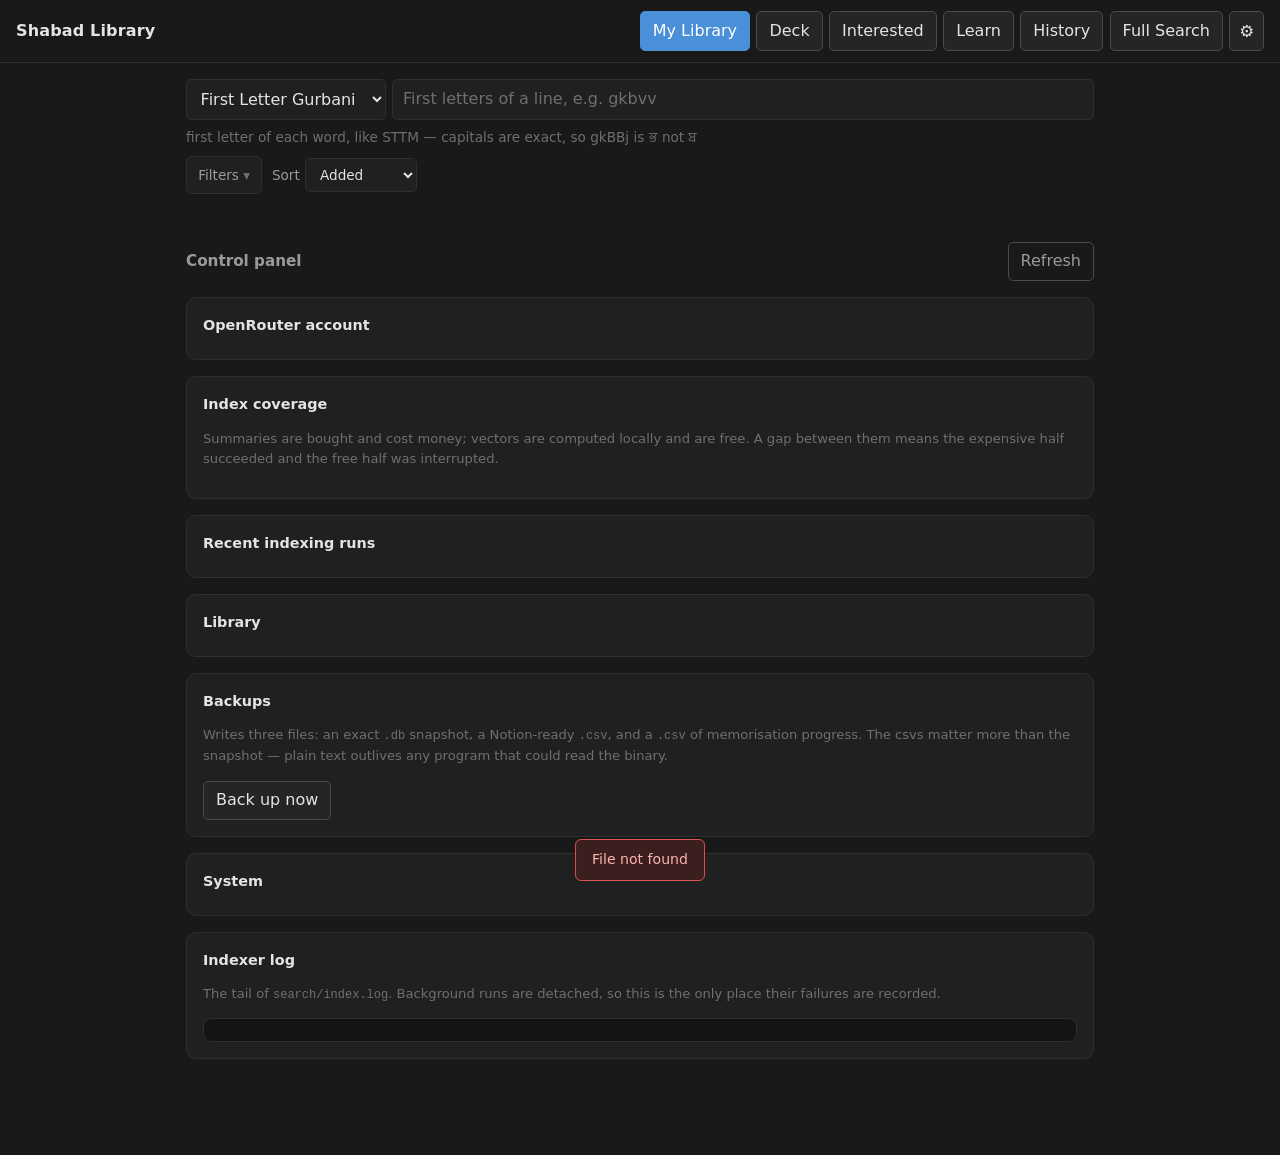
==== commit 7158d868: "Serve over the internet, wake lock, filters, simpler memorization Running it for real: - Basic Auth " ====
--- a/static/index.html
+++ b/static/index.html
@@ -132,19 +132,25 @@
       <h2 id="learn-title">Memorizing</h2>
       <span class="muted" id="learn-sub"></span>
     </div>
-    <button id="learn-start">Start practice</button>
-  </div>
+  </div>
+  <div id="learn-filters" class="chips learn-filters"></div>
   <div id="learn-list"></div>
 </section>
 
 <!-- ============ PRACTICE ============ -->
+<!-- Self-directed, always. Pick a shabad, pick a mode, move at your own pace.
+     Nothing is scheduled, nothing is graded, nothing is withheld until you have
+     earned it. There was a full SM-2 system here and it went unused, because
+     being told what to practise turns a thing you want to do into a chore. -->
 <section id="view-practice" hidden>
   <div class="practice-bar">
     <button id="practice-quit" class="secondary">&larr; Done</button>
-    <div class="practice-meta">
-      <span id="practice-progress" class="muted"></span>
-      <span id="practice-timer" class="muted"></span>
-    </div>
+    <div class="practice-modes">
+      <button class="mode-btn on" data-mode="letters">First letters</button>
+      <button class="mode-btn" data-mode="meaning">Meaning</button>
+      <button class="mode-btn" data-mode="perform">Perform</button>
+    </div>
+    <span id="practice-progress" class="muted"></span>
   </div>
   <div id="practice"></div>
 </section>
@@ -200,7 +206,27 @@
       <button id="sim-open" class="secondary">Open shabad</button>
     </div>
   </div>
+
+  <!-- Filters here do NOT persist: you arrive from one specific line for one
+       specific reason, and a narrowing left on from last time would read as a
+       broken search rather than a filter. Reset on every arrival. -->
+  <div class="filters sim-filters">
+    <div class="toolbar">
+      <details class="filter-panel" id="sim-filter-wrap">
+        <summary>Filters<span id="sim-filter-count" class="fcount"></span></summary>
+        <div class="filter-pop">
+          <div id="sim-filter-groups"></div>
+          <button id="sim-filter-clear" class="secondary">Clear all filters</button>
+        </div>
+      </details>
+      <span id="sim-count" class="muted"></span>
+    </div>
+  </div>
+
   <div id="similar"></div>
+  <div class="sim-more">
+    <button id="sim-more" class="secondary" hidden>Show more</button>
+  </div>
 </section>
 
 <!-- ============ SETTINGS ============ -->
@@ -222,6 +248,21 @@
   </div>
 
   <div class="panel">
+    <h3>Screen</h3>
+    <label class="set-row">
+      <input type="checkbox" id="set-wake-lock">
+      <div>
+        <b>Keep the screen awake</b>
+        <div class="muted">Stops the phone locking itself while the app is open,
+          so a shabad stays on screen through a whole keertan without being
+          tapped. Only applies while the app is in front &mdash; switch away and
+          the phone goes back to normal. Needs an <b>https</b> address, which the
+          Cloudflare tunnel provides.</div>
+      </div>
+    </label>
+  </div>
+
+  <div class="panel">
     <h3>Summariser models</h3>
     <p class="muted">Switching one off stops it contributing results. Nothing is
       deleted &mdash; its summaries and every vote you have cast survive, so
@@ -237,7 +278,101 @@
       returned separates nobody.</p>
     <div id="set-scores"></div>
   </div>
-</section>
+
+  <div class="panel">
+    <h3>Control panel</h3>
+    <p class="muted">Balance, indexing coverage, interrupted runs, integrity
+      checks and the indexer's log. Everything that is normally invisible.</p>
+    <button id="set-status-link" class="secondary">Open control panel &rarr;</button>
+  </div>
+</section>
+
+<!-- ============ CONTROL PANEL ============ -->
+<!-- Diagnostics, deliberately not in the nav: it is somewhere you go when
+     something looks wrong, not somewhere you work. The gear grows a dot when
+     there is an alert, so it is findable without costing a seventh nav slot.
+
+     Read-only by design. Nothing on this page starts, stops or repairs
+     anything -- it says what is true and names the command that fixes it, so
+     opening it is always safe. -->
+<section id="view-status">
+  <div class="status-head">
+    <h2>Control panel</h2>
+    <div class="spacer"></div>
+    <span id="st-time" class="muted mono"></span>
+    <button id="st-refresh" class="secondary">Refresh</button>
+  </div>
+
+  <div id="st-alerts"></div>
+
+  <div class="panel">
+    <h3>OpenRouter account</h3>
+    <div id="st-account"></div>
+  </div>
+
+  <div class="panel">
+    <h3>Index coverage</h3>
+    <p class="muted">Summaries are bought and cost money; vectors are computed
+      locally and are free. A gap between them means the expensive half
+      succeeded and the free half was interrupted.</p>
+    <div id="st-models"></div>
+  </div>
+
+  <div class="panel">
+    <h3>Recent indexing runs</h3>
+    <div id="st-jobs"></div>
+  </div>
+
+  <div class="panel">
+    <h3>Library</h3>
+    <div id="st-library"></div>
+  </div>
+
+  <div class="panel">
+    <h3>Backups</h3>
+    <p class="muted">Writes three files: an exact <span class="mono">.db</span>
+      snapshot, a Notion-ready <span class="mono">.csv</span>, and a
+      <span class="mono">.csv</span> of memorisation progress. The csvs matter
+      more than the snapshot &mdash; plain text outlives any program that could
+      read the binary.</p>
+    <div id="st-backups"></div>
+    <div class="st-actions">
+      <button id="st-backup-run">Back up now</button>
+      <span id="st-backup-note" class="muted"></span>
+    </div>
+    <pre id="st-backup-out" class="log" hidden></pre>
+  </div>
+
+  <div class="panel">
+    <h3>System</h3>
+    <div id="st-system"></div>
+  </div>
+
+  <div class="panel">
+    <h3>Indexer log</h3>
+    <p class="muted">The tail of <span class="mono">search/index.log</span>.
+      Background runs are detached, so this is the only place their failures
+      are recorded.</p>
+    <pre id="st-log" class="log"></pre>
+  </div>
+</section>
+
+<!-- ============ ENABLE-MODEL DIALOG ============ -->
+<!-- Switching a model on is the only action in the app that spends money, and
+     how much depends on how much of the library that model has already done.
+     So it is priced on screen before the switch moves, never after. -->
+<dialog id="enable-dialog">
+  <div class="dialog-head">
+    <h2>Switch this model on?</h2>
+    <button id="en-close" class="secondary" aria-label="Close">&times;</button>
+  </div>
+  <div id="enable-body"></div>
+  <div class="dialog-foot">
+    <span class="spacer"></span>
+    <button id="en-cancel" class="secondary">Cancel</button>
+    <button id="en-go">Switch on &amp; index</button>
+  </div>
+</dialog>
 
 <!-- ============ INDEXING DIALOG ============ -->
 <dialog id="index-dialog">
@@ -259,5 +394,7 @@
      growing a 1,500-line file further. No build step, so plain tags in order. -->
 <script src="/static/similar.js"></script>
 <script src="/static/settings.js"></script>
+<script src="/static/status.js"></script>
+<script src="/static/wake.js"></script>
 </body>
 </html>
--- a/static/style.css
+++ b/static/style.css
@@ -596,8 +596,25 @@
 }
 .learn-head h2 { margin: 0 0 .15rem; }
 
-.learn-card.due { border-color: var(--accent); }
-.due-flag { color: var(--accent); }
+/* Red / amber / green, set by hand. A stripe down the edge rather than a badge
+   in the corner, so the state of the whole list reads in one glance. */
+.learn-filters { margin-bottom: .8rem; }
+.learn-chip.red.on    { border-color: var(--danger);    color: var(--danger); }
+.learn-chip.amber.on  { border-color: var(--orange-fg); color: var(--orange-fg); }
+.learn-chip.green.on  { border-color: var(--green-fg);  color: var(--green-fg); }
+
+.learn-card { border-left: 3px solid var(--border); }
+.learn-card.st-red   { border-left-color: var(--danger); }
+.learn-card.st-amber { border-left-color: var(--orange-fg); }
+.learn-card.st-green { border-left-color: var(--green-fg); }
+
+.learn-status {
+  font-size: .78rem; padding: .2rem .4rem; margin-bottom: .35rem;
+  background: var(--surface-2); border: 1px solid var(--border);
+}
+.learn-status.red   { color: var(--danger); }
+.learn-status.amber { color: var(--orange-fg); }
+.learn-status.green { color: var(--green-fg); }
 
 /* how far through the scaffold this shabad's lines are, on average */
 .bar {
@@ -650,14 +667,207 @@
 
 /* ---------- indexing dialog ---------- */
 
-#index-dialog {
+#index-dialog, #enable-dialog {
   width: min(30rem, calc(100vw - 2rem)); padding: 0;
   border: 1px solid var(--border-hi); border-radius: 12px;
   background: var(--surface); color: var(--text);
   box-shadow: 0 18px 50px rgba(0,0,0,.6);
 }
-#index-dialog::backdrop { background: rgba(0,0,0,.62); backdrop-filter: blur(2px); }
-#index-body { padding: 1rem; }
+#index-dialog::backdrop, #enable-dialog::backdrop {
+  background: rgba(0,0,0,.62); backdrop-filter: blur(2px);
+}
+#index-body, #enable-body { padding: 1rem; }
+
+/* ---------- enable-model dialog ---------- */
+
+.en-head { display: flex; align-items: baseline; gap: .5rem; margin-bottom: .9rem; }
+.en-head b { font-size: 1.05rem; }
+.en-head .mono { font-size: .78rem; }
+
+/* Coverage, not progress: how much of the library this model has already done.
+   At 0% it is an empty trough, which reads as "all of this is ahead of you"
+   faster than the sentence version did. */
+.en-bar {
+  height: 6px; border-radius: 3px; overflow: hidden;
+  background: var(--surface-2); border: 1px solid var(--border);
+}
+.en-bar span { display: block; height: 100%; background: var(--green-fg); }
+.en-bar-label {
+  display: flex; justify-content: space-between;
+  margin-top: .35rem; font-size: .78rem; color: var(--text-faint);
+}
+
+.en-stats { display: flex; gap: .5rem; margin: .9rem 0; }
+.en-stat {
+  flex: 1 1 0; min-width: 0; text-align: center;
+  padding: .6rem .3rem; border-radius: 8px;
+  background: var(--surface-2); border: 1px solid var(--border);
+}
+.en-stat b { display: block; font-size: 1.15rem; line-height: 1.3; }
+.en-stat span {
+  display: block; font-size: .72rem; color: var(--text-faint);
+  text-transform: uppercase; letter-spacing: .04em;
+}
+/* the one number that changes the decision */
+.en-stat.low { border-color: var(--orange-fg); }
+.en-stat.low b { color: var(--orange-fg); }
+
+/* Amber, not red: spending money you meant to spend is not an error. It is a
+   thing worth reading twice, which is what this weight is for. */
+#enable-body .warn {
+  margin: 0 0 .6rem; padding: .55rem .7rem; border-radius: 8px;
+  font-size: .87rem; line-height: 1.45;
+  background: var(--orange-bg); border-left: 3px solid var(--orange-fg);
+  color: var(--orange-fg);
+}
+.en-foot { margin: .2rem 0 0; font-size: .78rem; line-height: 1.5; }
+
+/* ---------- advanced filter disclosure ---------- */
+
+/* Raag and writer live behind this. They are real filters that are almost
+   never the question, and in the open they turn the panel into a wall. */
+.adv {
+  margin-top: .6rem; padding-top: .6rem;
+  border-top: 1px solid var(--border);
+}
+.adv > summary {
+  cursor: pointer; list-style: none; user-select: none;
+  font-size: .82rem; color: var(--text-dim);
+  display: flex; align-items: center; gap: .4rem;
+}
+.adv > summary::-webkit-details-marker { display: none; }
+.adv > summary::before {
+  content: '▸'; font-size: .7rem; transition: transform .15s ease;
+}
+.adv[open] > summary::before { transform: rotate(90deg); }
+.adv > summary:hover { color: var(--text); }
+.adv > summary .fcount {
+  background: var(--accent); color: #fff;
+  border-radius: 9px; padding: 0 .38rem; font-size: .68rem; font-weight: 600;
+}
+.adv > .chips:first-of-type { margin-top: .5rem; }
+
+/* the per-band tally on a length chip: informative, never the label */
+.chip-n {
+  margin-left: .35rem; font-size: .72rem; opacity: .55;
+  font-variant-numeric: tabular-nums;
+}
+
+/* ---------- similar page filters ---------- */
+
+.sim-filters { margin-bottom: .6rem; }
+.sim-more { display: flex; justify-content: center; padding: 1rem 0 2rem; }
+.sim-more button { min-width: 12rem; }
+
+/* ---------- control panel ---------- */
+
+.status-head {
+  display: flex; align-items: center; gap: .6rem; flex-wrap: wrap;
+  margin-bottom: 1rem;
+}
+.status-head h2 { margin: 0; }
+.status-head .spacer { flex: 1 1 auto; }
+.status-head .mono { font-size: .78rem; }
+
+/* A dot on the gear, since the page has no nav button of its own. */
+#nav-settings.has-alert { position: relative; }
+#nav-settings.has-alert::after {
+  content: ''; position: absolute; top: .25rem; right: .25rem;
+  width: 8px; height: 8px; border-radius: 50%;
+  background: var(--danger); box-shadow: 0 0 0 2px var(--bg);
+}
+
+.alert {
+  padding: .7rem .85rem; border-radius: 8px; margin-bottom: .6rem;
+  border: 1px solid var(--border); border-left-width: 3px;
+  background: var(--surface); line-height: 1.5;
+}
+.alert b { display: block; margin-bottom: .2rem; }
+.alert div { font-size: .88rem; color: var(--text-dim); }
+.alert.error { border-left-color: var(--danger);    background: #2a1c1b; }
+.alert.error b { color: #ffb3b0; }
+.alert.warn  { border-left-color: var(--orange-fg); background: var(--orange-bg); }
+.alert.warn b { color: var(--orange-fg); }
+.alert.info  { border-left-color: var(--accent);    background: var(--blue-bg); }
+.alert.info b { color: var(--blue-fg); }
+.alert.ok    { border-left-color: var(--green-fg);  background: var(--green-bg); }
+.alert.ok b { color: var(--green-fg); }
+
+.st-stats { display: flex; gap: .5rem; flex-wrap: wrap; }
+.st-stat {
+  flex: 1 1 6rem; text-align: center; padding: .7rem .4rem;
+  border-radius: 8px; background: var(--surface-2); border: 1px solid var(--border);
+}
+.st-stat b { display: block; font-size: 1.2rem; }
+.st-stat span {
+  display: block; font-size: .72rem; color: var(--text-faint);
+  text-transform: uppercase; letter-spacing: .04em;
+}
+.st-stat.low { border-color: var(--orange-fg); }
+.st-stat.low b { color: var(--orange-fg); }
+
+.st-model { padding: .7rem 0; border-bottom: 1px solid var(--border); }
+.st-model:last-child { border-bottom: 0; }
+.st-model.off { opacity: .55; }
+.st-model-head {
+  display: flex; align-items: center; gap: .45rem; flex-wrap: wrap;
+  margin-bottom: .4rem;
+}
+.st-model-head .spacer { flex: 1 1 auto; }
+.st-model-head .mono { font-size: .76rem; }
+.st-model-nums { margin-top: .35rem; font-size: .78rem; }
+.flag {
+  font-size: .68rem; text-transform: uppercase; letter-spacing: .04em;
+  padding: .1rem .4rem; border-radius: 4px;
+  background: var(--dim-bg); color: var(--dim-fg);
+}
+.flag.bad { background: var(--orange-bg); color: var(--orange-fg); }
+
+.st-jobs td, .st-jobs th { white-space: nowrap; }
+.job-state {
+  font-size: .7rem; text-transform: uppercase; letter-spacing: .04em;
+  padding: .1rem .4rem; border-radius: 4px;
+  background: var(--dim-bg); color: var(--dim-fg);
+}
+.job-state.done    { background: var(--green-bg);  color: var(--green-fg); }
+.job-state.running { background: var(--blue-bg);   color: var(--blue-fg); }
+.job-state.failed,
+.job-state.stalled { background: #2a1c1b;          color: #ffb3b0; }
+.job-state.stopped { background: var(--orange-bg); color: var(--orange-fg); }
+
+.st-grid {
+  display: grid; gap: .5rem;
+  grid-template-columns: repeat(auto-fit, minmax(6.5rem, 1fr));
+}
+.st-cell {
+  text-align: center; padding: .6rem .3rem; border-radius: 8px;
+  background: var(--surface-2); border: 1px solid var(--border);
+}
+.st-cell b { display: block; font-size: 1.05rem; }
+.st-cell span { display: block; font-size: .72rem; color: var(--text-faint); }
+.st-gaps { margin: .8rem 0 0; font-size: .82rem; line-height: 1.5; }
+
+.st-row { padding: .6rem 0; border-bottom: 1px solid var(--border); }
+.st-row:last-child { border-bottom: 0; }
+.st-row-k { font-size: .72rem; text-transform: uppercase; letter-spacing: .04em;
+            color: var(--text-faint); }
+.st-row-v { margin: .1rem 0; }
+.st-row-why { font-size: .78rem; line-height: 1.45; }
+.st-row-v .ok { color: var(--green-fg); }
+.st-row-v .warn-text { color: var(--orange-fg); }
+
+.st-actions {
+  display: flex; align-items: center; gap: .7rem; flex-wrap: wrap;
+  margin-top: .9rem;
+}
+.st-actions + pre.log { margin-top: .7rem; }
+
+pre.log {
+  margin: 0; padding: .7rem; border-radius: 8px; max-height: 20rem;
+  overflow: auto; font-size: .74rem; line-height: 1.55;
+  background: #141414; border: 1px solid var(--border);
+  color: var(--text-dim); white-space: pre; tab-size: 2;
+}
 .ix-list { margin-top: .8rem; }
 .ix-row {
   display: flex; align-items: center; gap: .6rem;
@@ -805,8 +1015,36 @@
   margin: -1rem -1rem 1rem; padding: .55rem 1rem;
   background: var(--bg); border-bottom: 1px solid var(--border);
 }
-.practice-meta { display: flex; gap: .9rem; align-items: center; }
-#practice-timer { font-variant-numeric: tabular-nums; }
+/* Mode is a control, not a level you unlock -- all three are always available
+   and switching costs nothing. */
+.practice-modes { display: flex; gap: .3rem; flex-wrap: wrap; }
+.mode-btn {
+  font-size: .82rem; padding: .3rem .6rem;
+  background: transparent; border: 1px solid var(--border);
+  color: var(--text-dim);
+}
+.mode-btn.on { border-color: var(--accent); color: var(--accent); background: var(--blue-bg); }
+
+/* Prev/Next always present, in both drill modes. There is no "correct"
+   direction through a shabad you are revising. */
+.drill-nav {
+  display: flex; gap: .6rem; align-items: center; justify-content: space-between;
+  margin-top: 1.6rem; padding-top: 1rem; border-top: 1px solid var(--border);
+}
+.letters {
+  margin-top: .5rem; font-size: 1rem; letter-spacing: .12em;
+  color: var(--text-faint);
+}
+
+/* Perform: the whole shabad as first letters, nothing else on screen. */
+.perform { max-width: 46rem; }
+.perform-line {
+  padding: .6rem 0; border-bottom: 1px solid var(--border); cursor: pointer;
+}
+.perform-line:last-of-type { border-bottom: 0; }
+.perform-line:hover .letters { color: var(--text-dim); }
+.perform-line .letters { margin: 0; font-size: 1.15rem; }
+.perform-line .gurmukhi { margin-top: .35rem; }
 
 .drill {
   padding: 1.4rem 1.2rem;
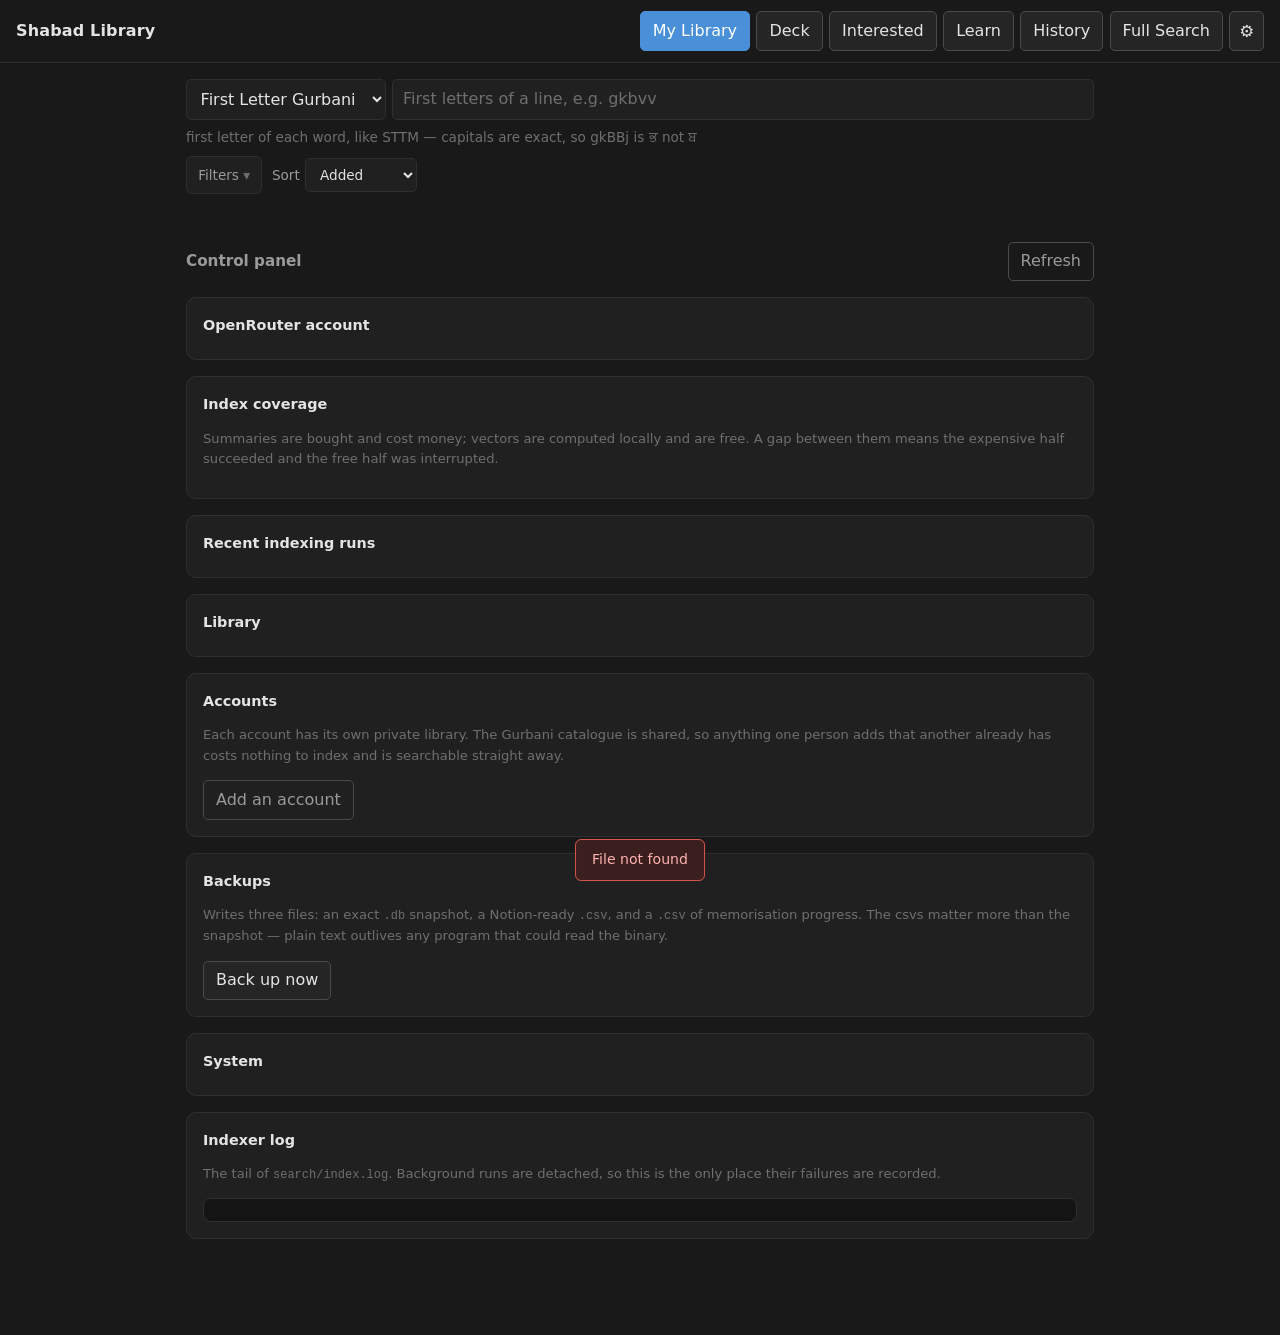
==== commit ef6cc569: "Multiple accounts, shared catalogue, private libraries Me, my dad, maybe a friend. One database, nev" ====
--- a/static/index.html
+++ b/static/index.html
@@ -219,6 +219,14 @@
           <button id="sim-filter-clear" class="secondary">Clear all filters</button>
         </div>
       </details>
+      <!-- Search my own shabads, or every indexed line in the shared
+           catalogue. The second is how you find shabads you don't have yet --
+           and how a brand-new account has anything to explore on day one.
+           It shows Gurbani only: never anybody's status, notes or tags. -->
+      <div class="scope-btns">
+        <button class="mode-btn on" data-scope="mine">My library</button>
+        <button class="mode-btn" data-scope="all">Everything</button>
+      </div>
       <span id="sim-count" class="muted"></span>
     </div>
   </div>
@@ -233,7 +241,9 @@
 <section id="view-settings" hidden>
   <h2>Settings</h2>
 
-  <div class="panel">
+  <!-- data-admin: hidden for ordinary accounts. The server refuses these
+       endpoints with a 403 regardless, so this is tidiness, not the defence. -->
+  <div class="panel" data-admin hidden>
     <h3>Indexing</h3>
     <label class="set-row">
       <input type="checkbox" id="set-auto-index">
@@ -245,6 +255,18 @@
           Only one pass ever runs at a time.</div>
       </div>
     </label>
+  </div>
+
+  <div class="panel">
+    <h3>Account</h3>
+    <div class="set-row">
+      <div>
+        <b id="me-name">…</b>
+        <div class="muted" id="me-role"></div>
+      </div>
+      <span class="spacer"></span>
+      <button id="sign-out" class="secondary">Sign out</button>
+    </div>
   </div>
 
   <div class="panel">
@@ -262,7 +284,7 @@
     </label>
   </div>
 
-  <div class="panel">
+  <div class="panel" data-admin hidden>
     <h3>Summariser models</h3>
     <p class="muted">Switching one off stops it contributing results. Nothing is
       deleted &mdash; its summaries and every vote you have cast survive, so
@@ -279,7 +301,7 @@
     <div id="set-scores"></div>
   </div>
 
-  <div class="panel">
+  <div class="panel" data-admin hidden>
     <h3>Control panel</h3>
     <p class="muted">Balance, indexing coverage, interrupted runs, integrity
       checks and the indexer's log. Everything that is normally invisible.</p>
@@ -326,6 +348,18 @@
   <div class="panel">
     <h3>Library</h3>
     <div id="st-library"></div>
+  </div>
+
+  <!-- Accounts. Only the admin ever sees this page at all. -->
+  <div class="panel">
+    <h3>Accounts</h3>
+    <p class="muted">Each account has its own private library. The Gurbani
+      catalogue is shared, so anything one person adds that another already has
+      costs nothing to index and is searchable straight away.</p>
+    <div id="st-users"></div>
+    <div class="st-actions">
+      <button id="st-add-user" class="secondary">Add an account</button>
+    </div>
   </div>
 
   <div class="panel">
--- a/static/style.css
+++ b/static/style.css
@@ -722,6 +722,30 @@
 }
 .en-foot { margin: .2rem 0 0; font-size: .78rem; line-height: 1.5; }
 
+/* ---------- login ---------- */
+
+.login-body {
+  display: flex; align-items: center; justify-content: center;
+  min-height: 100vh; padding: 1rem;
+}
+.login-card {
+  width: min(22rem, 100%); padding: 1.6rem;
+  background: var(--surface); border: 1px solid var(--border); border-radius: 12px;
+}
+.login-card h1 { margin: 0 0 .2rem; font-size: 1.3rem; }
+.login-card .muted { display: block; margin-bottom: 1.2rem; font-size: .88rem; }
+.login-card label {
+  display: block; margin: .8rem 0 .25rem;
+  font-size: .74rem; text-transform: uppercase; letter-spacing: .05em;
+  color: var(--text-faint);
+}
+.login-card input { width: 100%; font-size: 1rem; }
+.login-card button { width: 100%; margin-top: 1.4rem; padding: .55rem; }
+.login-err {
+  margin-top: .9rem; padding: .55rem .7rem; border-radius: 8px; font-size: .87rem;
+  background: #2a1c1b; border-left: 3px solid var(--danger); color: #ffb3b0;
+}
+
 /* ---------- advanced filter disclosure ---------- */
 
 /* Raag and writer live behind this. They are real filters that are almost
@@ -756,6 +780,20 @@
 /* ---------- similar page filters ---------- */
 
 .sim-filters { margin-bottom: .6rem; }
+.scope-btns { display: flex; gap: .3rem; }
+
+/* A result from outside my library: readable, clearly not mine, and offering
+   the one action that makes sense for it. */
+.sim-result.foreign {
+  border-style: dashed;
+  cursor: default;
+}
+.sim-add {
+  margin-left: auto; font-size: .76rem; padding: .2rem .5rem;
+  background: transparent; border: 1px solid var(--green-fg); color: var(--green-fg);
+}
+.sim-add:hover:not(:disabled) { background: var(--green-bg); }
+.sim-add:disabled { opacity: .5; }
 .sim-more { display: flex; justify-content: center; padding: 1rem 0 2rem; }
 .sim-more button { min-width: 12rem; }
 
@@ -853,6 +891,10 @@
             color: var(--text-faint); }
 .st-row-v { margin: .1rem 0; }
 .st-row-why { font-size: .78rem; line-height: 1.45; }
+.user-row { position: relative; }
+.user-actions { display: flex; gap: .4rem; margin-top: .5rem; flex-wrap: wrap; }
+.user-actions button { font-size: .78rem; padding: .25rem .5rem; }
+
 .st-row-v .ok { color: var(--green-fg); }
 .st-row-v .warn-text { color: var(--orange-fg); }
 
